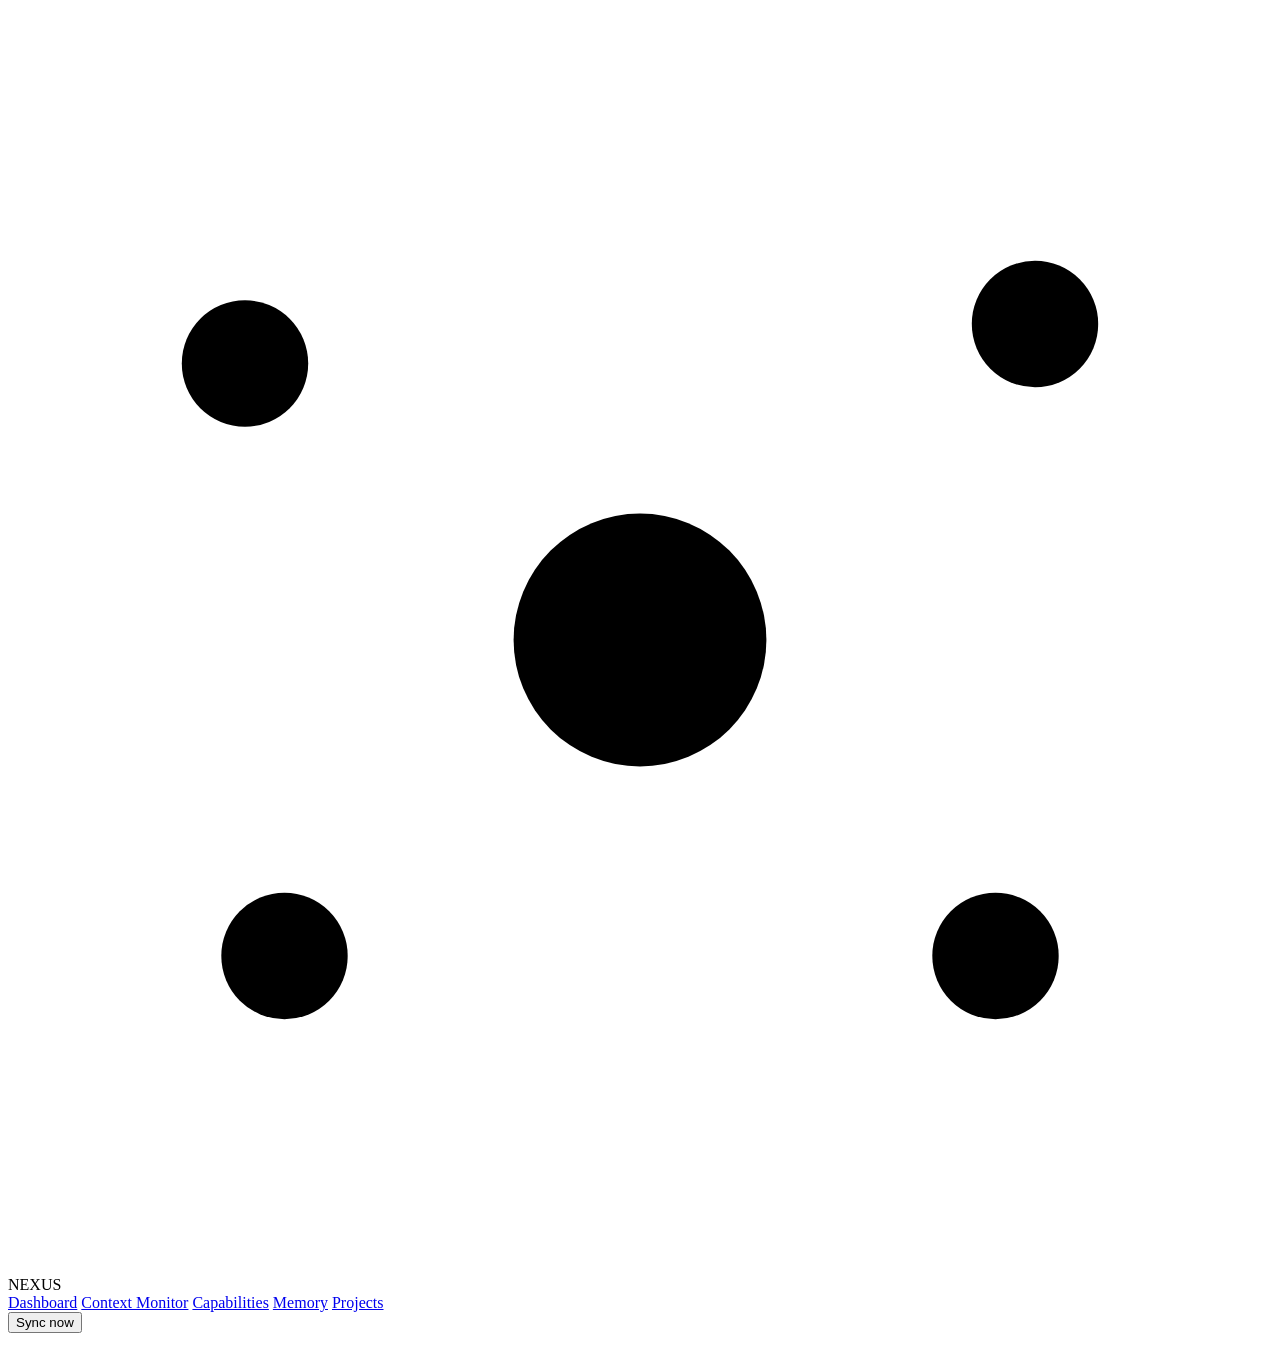
==== nexus/ui/index.html @ 20d329c1 "v0.3: local web UI (dashboard, context monitor, capabilities, memory, projects) Stdlib HTTP server o" ====
<!doctype html>
<html lang="en">
<head>
  <meta charset="utf-8">
  <meta name="viewport" content="width=device-width, initial-scale=1">
  <title>NEXUS</title>
  <link rel="stylesheet" href="/style.css">
</head>
<body>
  <aside class="nav" aria-label="Main navigation">
    <div class="brand">
      <svg viewBox="0 0 32 32" aria-hidden="true" class="brand-mark">
        <circle cx="16" cy="16" r="3.2"/><circle cx="6" cy="9" r="1.6"/><circle cx="26" cy="8" r="1.6"/>
        <circle cx="7" cy="24" r="1.6"/><circle cx="25" cy="24" r="1.6"/>
        <path d="M16 16 6 9M16 16l10-8M16 16 7 24M16 16l9 8"/>
      </svg>
      <span>NEXUS</span>
    </div>
    <nav>
      <a href="#/dashboard" data-view="dashboard">Dashboard</a>
      <a href="#/context" data-view="context">Context Monitor</a>
      <a href="#/capabilities" data-view="capabilities">Capabilities</a>
      <a href="#/memory" data-view="memory">Memory</a>
      <a href="#/projects" data-view="projects">Projects</a>
    </nav>
    <div class="nav-foot">
      <button id="sync" class="btn ghost" type="button">Sync now</button>
      <p id="sync-state" class="muted small" aria-live="polite"></p>
    </div>
  </aside>
  <main id="view" tabindex="-1" aria-live="polite"></main>
  <div id="toast" role="status" aria-live="polite"></div>
  <div id="tooltip" role="tooltip" hidden></div>
  <script src="/app.js"></script>
</body>
</html>
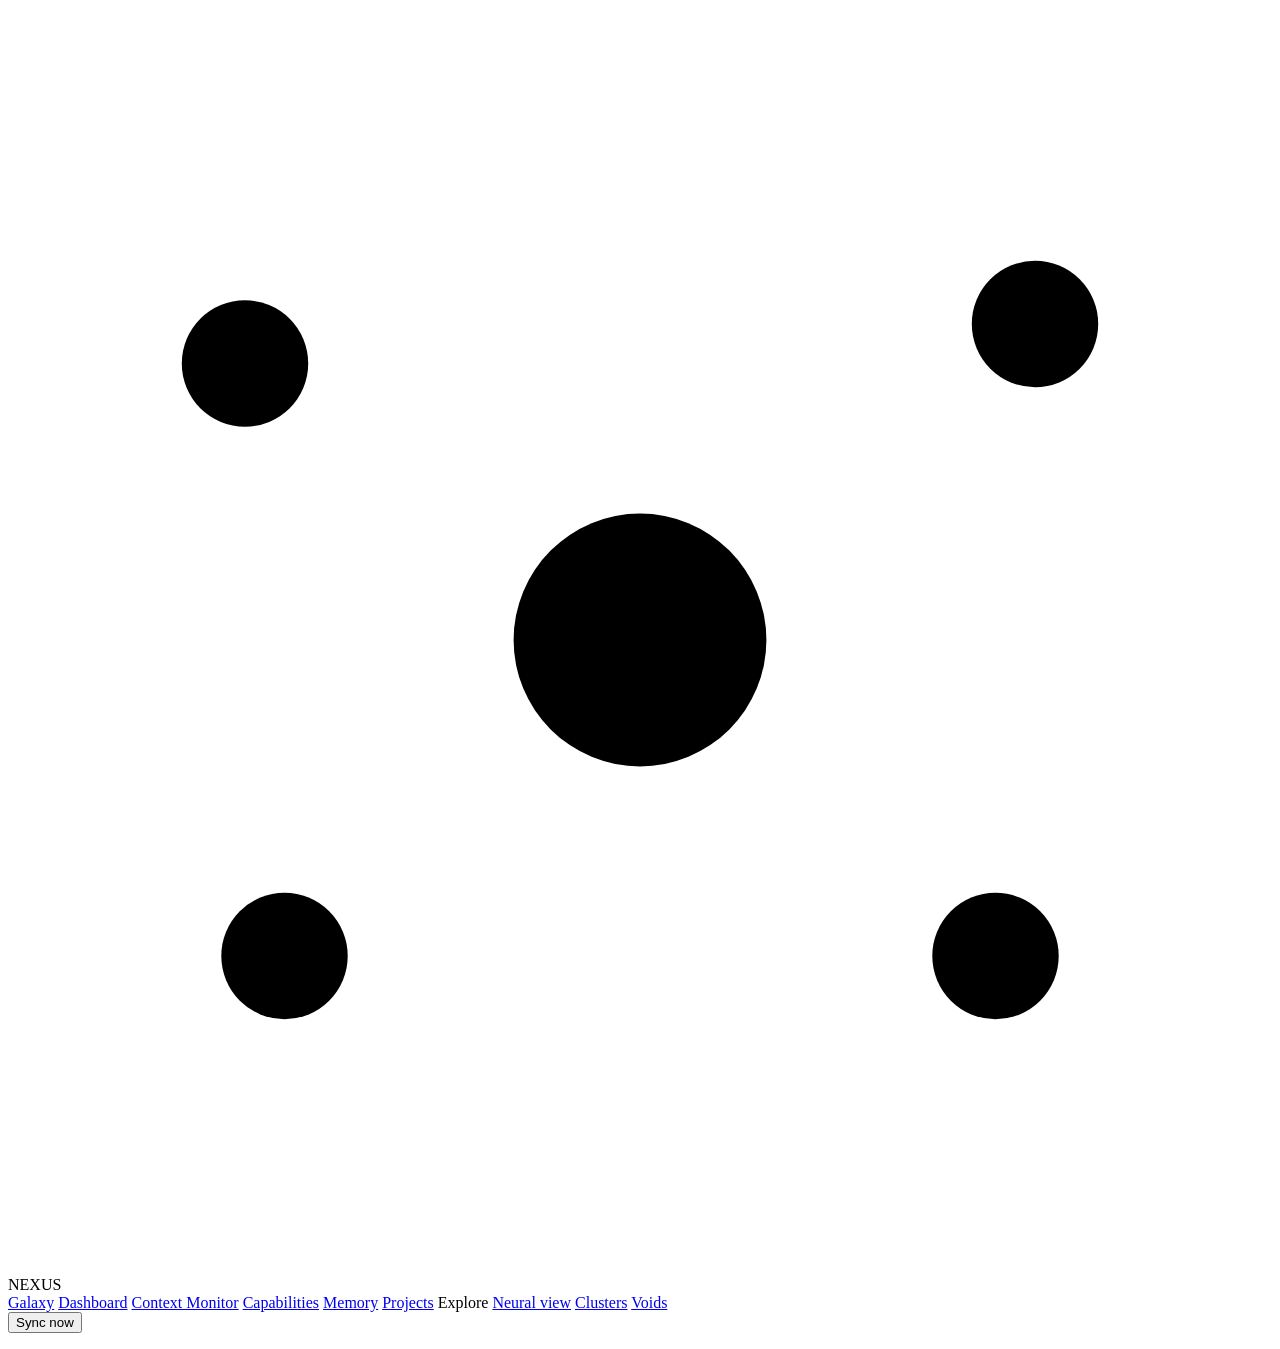
==== commit 4adfc75e: "v0.4: brain-galaxy views (Galaxy, Neural, Clusters, Voids) Canvas 2D perspective projection, no 3D l" ====
--- a/nexus/ui/index.html
+++ b/nexus/ui/index.html
@@ -17,11 +17,16 @@
       <span>NEXUS</span>
     </div>
     <nav>
+      <a href="#/galaxy" data-view="galaxy">Galaxy</a>
       <a href="#/dashboard" data-view="dashboard">Dashboard</a>
       <a href="#/context" data-view="context">Context Monitor</a>
       <a href="#/capabilities" data-view="capabilities">Capabilities</a>
       <a href="#/memory" data-view="memory">Memory</a>
       <a href="#/projects" data-view="projects">Projects</a>
+      <span class="nav-section">Explore</span>
+      <a href="#/neural" data-view="neural">Neural view</a>
+      <a href="#/clusters" data-view="clusters">Clusters</a>
+      <a href="#/voids" data-view="voids">Voids</a>
     </nav>
     <div class="nav-foot">
       <button id="sync" class="btn ghost" type="button">Sync now</button>
@@ -32,5 +37,6 @@
   <div id="toast" role="status" aria-live="polite"></div>
   <div id="tooltip" role="tooltip" hidden></div>
   <script src="/app.js"></script>
+  <script src="/galaxy.js"></script>
 </body>
 </html>
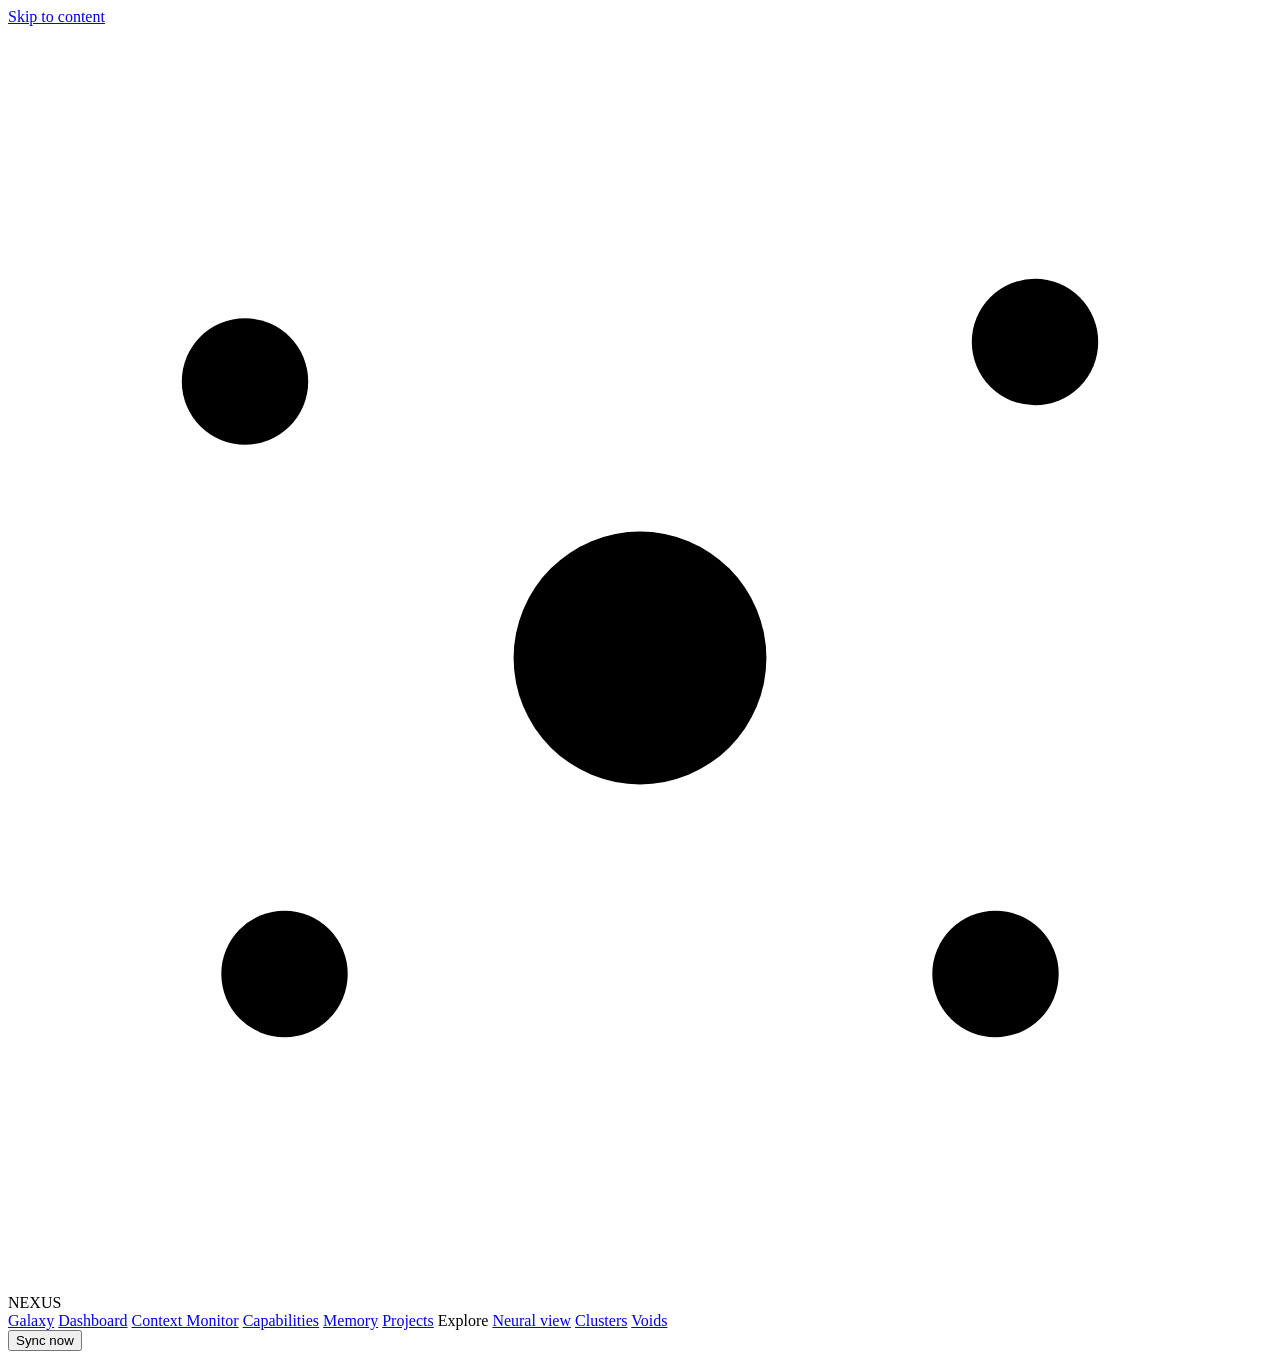
==== commit 9d6f021a: "v0.5: stabilisation (robustness, accessibility, release procedure) Clean-wheel install verified end " ====
--- a/nexus/ui/index.html
+++ b/nexus/ui/index.html
@@ -7,6 +7,7 @@
   <link rel="stylesheet" href="/style.css">
 </head>
 <body>
+  <a class="skip" href="#view">Skip to content</a>
   <aside class="nav" aria-label="Main navigation">
     <div class="brand">
       <svg viewBox="0 0 32 32" aria-hidden="true" class="brand-mark">
